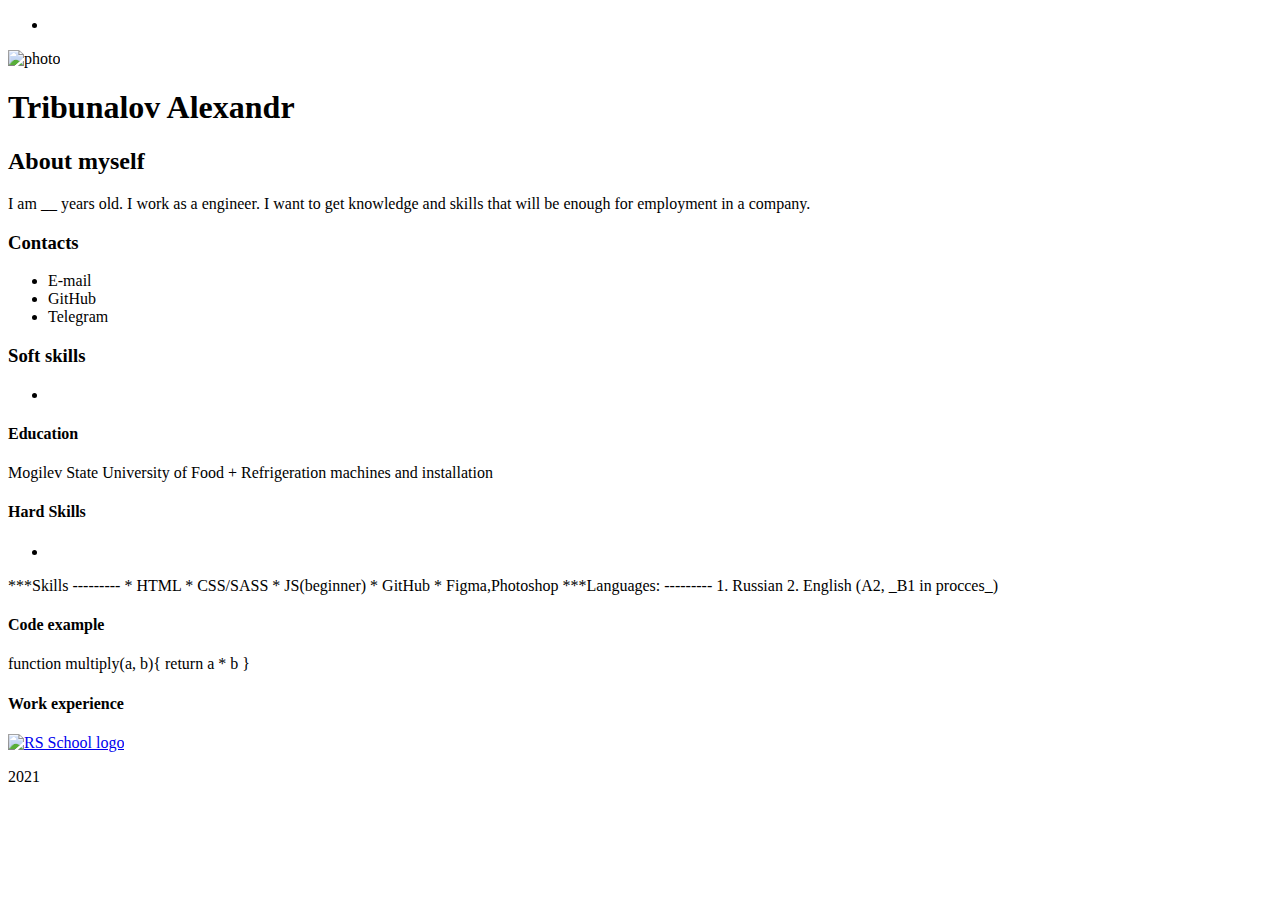
==== index.html @ b0faba46 "feat: add index.html and style.css files" ====
<!DOCTYPE html>
<html lang="en">
<head>
    <meta charset="UTF-8">
    <meta http-equiv="X-UA-Compatible" content="IE=edge">
    <meta name="viewport" content="width=device-width, initial-scale=1.0">
    <title>Document</title>
</head>
<body>
    <header class="header">
        <nav class="nav">
            <ul class="nav__list">
                <li class="nav__item">
                    <a href="" class="nav__link"></a>
                </li>



            </ul>
        </nav>
    </header>
    <main class="main">

        <div class="left">
            <section >
                <img class="photo" src="./img/photo.jpg" alt="photo">
                <h1 class="main__title">
                    Tribunalov Alexandr
                </h1>
                <p></p>
            </section>        
    
            <section class="about">
                <h2 class="subtitle">
                    About myself
                </h2>
                <p>
                    I am __ years old.
                    I work as a engineer. I want to get knowledge and skills that will be enough for employment in a company.
                </p>
            </section>  
    
            <section class="contacts">
                <h3 class="subtitle">
                    Contacts
                </h3>
                <ul class="contacts__list">
                    <li class="contacts__item">
                        E-mail
                        <a href="#" class="contacts__link"></a>
                    </li>
                    <li class="contacts__item">
                        GitHub
                        <a href="#" class="contacts__link"></a>
                    </li>
                    <li class="contacts__item">
                        Telegram
                        <a href="#" class="contacts__link"></a>
                    </li> 
    
    
                </ul>
            </section>
            <section class="soft-skills">
                <h3 class="subtitle">
                    Soft skills
                </h3>
                <ul class="soft-skills__list">
                    <li class="soft-skills__item">
    
                    </li>
    
    
    
    
    
                </ul>
            </section>
        </div>

        <div class="right">

            <section class="education">
                <h4 class="title">
                    Education
                </h4>
                <p>
                    Mogilev State University of Food
    + Refrigeration machines and installation

                </p>
            </section>

            <section class="hard-skills">
                <h4 class="title">
                    Hard Skills
                </h4>


                <ul class="hard-skills__list">
                    <li class="hard-skills__item">

                    </li>
                </ul>
                
                ***Skills
                ---------
                * HTML
                * CSS/SASS
                * JS(beginner)
                * GitHub
                * Figma,Photoshop

                
                ***Languages:
                ---------
                1. Russian
                2. English (A2, _B1 in procces_)
              
            </section>

            <section class="code">
                <h4 class="title">
                    Code example
                </h4>


                function multiply(a, b){
                    return a * b
                }
                
            </section>  

            <section class="experience">
                <h4 class="title">
                    Work experience
                </h4>
                <p>
                    
                </p>
            </section>          
           
        </div>        
    </main>
    
    <footer>
        <a href="Ice-by"></a>
        <a href="https://Ice-by.github.io/rsschool-cv/cv"><img src="" alt="RS School logo">
        </a>
        <p>2021</p>
    </footer> 
    
</body>
</html>
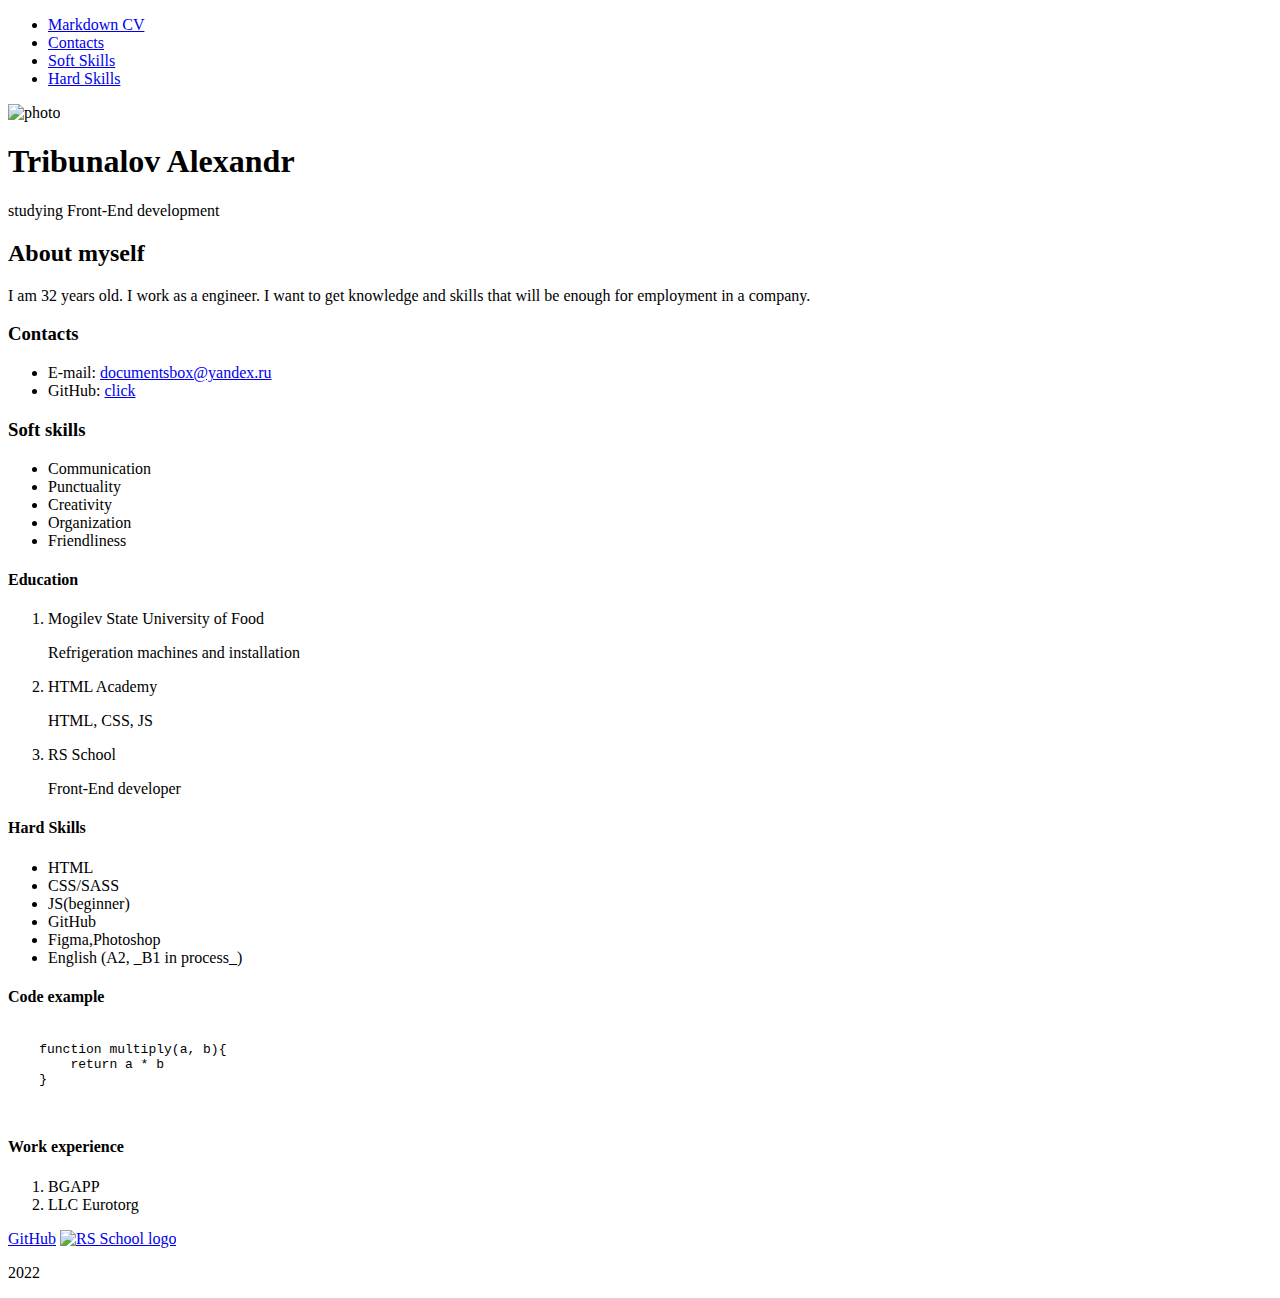
==== commit 12c68264: "feat: add index.html" ====
--- a/index.html
+++ b/index.html
@@ -4,151 +4,198 @@
     <meta charset="UTF-8">
     <meta http-equiv="X-UA-Compatible" content="IE=edge">
     <meta name="viewport" content="width=device-width, initial-scale=1.0">
-    <title>Document</title>
+    <title>CV</title>
+
+    <link rel="stylesheet" href="./css/normalize.css">
+    <link rel="stylesheet" href="./css/style.css">
 </head>
 <body>
     <header class="header">
-        <nav class="nav">
-            <ul class="nav__list">
-                <li class="nav__item">
-                    <a href="" class="nav__link"></a>
-                </li>
-
-
-
-            </ul>
-        </nav>
+        <div class="container">
+            <nav class="nav">
+                <ul class="nav__list">
+                    <li class="nav__item">
+                        <a href="https://Ice-by.github.io/rsschool-cv/cv" class="nav__link">Markdown CV</a>
+                    </li>   
+                    <li class="nav__item">
+                        <a href="#contacts" class="nav__link">Contacts</a>
+                    </li>   
+                    <li class="nav__item">
+                        <a href="#soft-skills" class="nav__link">Soft Skills</a>
+                    </li>   
+                    <li class="nav__item">
+                        <a href="#hard-skills" class="nav__link">Hard Skills</a>
+                    </li>     
+                </ul>
+
+                <div class="menu__btn">
+                    <span></span>
+                    <span></span>
+                    <span></span>
+                    <span></span>
+                  </div>
+            </nav>
+        </div>
+        
     </header>
     <main class="main">
-
-        <div class="left">
-            <section >
-                <img class="photo" src="./img/photo.jpg" alt="photo">
-                <h1 class="main__title">
-                    Tribunalov Alexandr
-                </h1>
-                <p></p>
-            </section>        
-    
-            <section class="about">
-                <h2 class="subtitle">
-                    About myself
-                </h2>
-                <p>
-                    I am __ years old.
-                    I work as a engineer. I want to get knowledge and skills that will be enough for employment in a company.
-                </p>
-            </section>  
-    
-            <section class="contacts">
-                <h3 class="subtitle">
-                    Contacts
-                </h3>
-                <ul class="contacts__list">
-                    <li class="contacts__item">
-                        E-mail
-                        <a href="#" class="contacts__link"></a>
-                    </li>
-                    <li class="contacts__item">
-                        GitHub
-                        <a href="#" class="contacts__link"></a>
-                    </li>
-                    <li class="contacts__item">
-                        Telegram
-                        <a href="#" class="contacts__link"></a>
-                    </li> 
-    
-    
-                </ul>
-            </section>
-            <section class="soft-skills">
-                <h3 class="subtitle">
-                    Soft skills
-                </h3>
-                <ul class="soft-skills__list">
-                    <li class="soft-skills__item">
-    
-                    </li>
-    
-    
-    
-    
-    
-                </ul>
-            </section>
-        </div>
-
-        <div class="right">
-
-            <section class="education">
-                <h4 class="title">
-                    Education
-                </h4>
-                <p>
-                    Mogilev State University of Food
-    + Refrigeration machines and installation
-
-                </p>
-            </section>
-
-            <section class="hard-skills">
-                <h4 class="title">
-                    Hard Skills
-                </h4>
-
-
-                <ul class="hard-skills__list">
-                    <li class="hard-skills__item">
-
-                    </li>
-                </ul>
-                
-                ***Skills
-                ---------
-                * HTML
-                * CSS/SASS
-                * JS(beginner)
-                * GitHub
-                * Figma,Photoshop
-
-                
-                ***Languages:
-                ---------
-                1. Russian
-                2. English (A2, _B1 in procces_)
-              
-            </section>
-
-            <section class="code">
-                <h4 class="title">
-                    Code example
-                </h4>
-
-
-                function multiply(a, b){
-                    return a * b
-                }
-                
-            </section>  
-
-            <section class="experience">
-                <h4 class="title">
-                    Work experience
-                </h4>
-                <p>
-                    
-                </p>
-            </section>          
-           
-        </div>        
+        <div class="container">
+            <div class="main__inner">
+                <div class="main__left">
+                    <section class="name">
+                        <img class="photo" src="./img/img.jpg" alt="photo">
+                        <h1 class="main__title">
+                            Tribunalov Alexandr
+                        </h1>
+                        <p>studying Front-End development</p>
+                    </section>        
+            
+                    <section class="about">
+                        <h2 class="subtitle">
+                            About myself
+                        </h2>
+                        <p>
+                            I am 32 years old.
+                            I work as a engineer. I want to get knowledge and skills that will be enough for employment in a company.
+                        </p>
+                    </section>  
+            
+                    <section class="contacts" id="contacts">
+                        <h3 class="subtitle">
+                            Contacts
+                        </h3>
+                        <ul class="contacts__list">
+                            <li class="contacts__item">
+                                E-mail:
+                                <a href="mailto:documentsbox@yandex.ru" class="contacts__link">documentsbox@yandex.ru</a>
+                            </li>
+                            <li class="contacts__item">
+                                GitHub: 
+                                <a href="https://Ice-by.github.io/rsschool-cv/cv" class="contacts__link">click</a>
+                            </li>
+                            <!-- <li class="contacts__item">
+                                Telegram:
+                                <a href="#" class="contacts__link"></a>
+                            </li>              -->            
+                        </ul>
+                    </section>
+                    <section class="soft-skills" id="soft-skills">
+                        <h3 class="subtitle">
+                            Soft skills
+                        </h3>
+                        <ul class="soft-skills__list">
+                            <li class="soft-skills__item">
+                                Communication 
+                            </li>    
+                            <li class="soft-skills__item">
+                                Punctuality
+                            </li>  
+                            <li class="soft-skills__item">
+                                Creativity
+                            </li>  
+                            <li class="soft-skills__item">
+                                Organization 
+                            </li>  
+                            <li class="soft-skills__item">
+                                Friendliness 
+                            </li>           
+            
+                        </ul>
+                    </section>
+                </div>
+        
+                <div class="main__right">        
+                    <section class="education">
+                        <h4 class="title">
+                            Education
+                        </h4>
+                        <ol class="education__list">
+                            <li class="education__item">
+                                Mogilev State University of Food
+                                <p>Refrigeration machines and installation</p>
+                            </li>
+                            <li class="education__item">
+                                HTML Academy
+                                <p>HTML, CSS, JS</p>
+                            </li>
+                            <li class="education__item">
+                                RS School
+                                <p>Front-End developer</p>
+                            </li>
+
+                        </ol>
+                    </section>
+        
+                    <section class="hard-skills" id="hard-skills">
+                        <h4 class="title">
+                            Hard Skills
+                        </h4> 
+                        <ul class="hard-skills__list">
+                            <li class="hard-skills__item">
+                                HTML
+                            </li>
+                            <li class="hard-skills__item">
+                                CSS/SASS
+                            </li>
+                            <li class="hard-skills__item">
+                                JS(beginner)
+                            </li>
+                            <li class="hard-skills__item">
+                                GitHub
+                            </li>
+                            <li class="hard-skills__item">
+                                Figma,Photoshop
+                            </li>
+                            <li class="hard-skills__item">
+                                English (A2, _B1 in process_)
+                            </li>
+                        </ul>                       
+                    </section>
+        
+                    <section class="code">
+                        <h4 class="title">
+                            Code example
+                        </h4>
+                            
+                        <pre>
+    <code>
+    function multiply(a, b){
+        return a * b
+    }
+    </code>
+                        </pre>                        
+                    </section>  
+        
+                    <section class="experience">
+                        <h4 class="title">
+                            Work experience
+                        </h4>
+                        <ol class="experience__list">
+                            <li class="experience__item">
+                                BGAPP
+                            </li>
+                            <li class="experience__item">
+                                LLC Eurotorg
+                            </li>                            
+                        </ol>
+                    </section> 
+                </div>
+            </div> 
+        </div>              
     </main>
     
-    <footer>
-        <a href="Ice-by"></a>
-        <a href="https://Ice-by.github.io/rsschool-cv/cv"><img src="" alt="RS School logo">
-        </a>
-        <p>2021</p>
+    <footer class="footer">
+        <div class="container">
+            <div class="footer__inner">
+                <a href="Ice-by">GitHub</a>
+                <a href="https://Ice-by.github.io/rsschool-cv/cv"><img class="footer__img" src="./img/rs_school.svg" alt="RS School logo">
+                </a>
+                <p>2022</p>
+            </div>            
+        </div>        
     </footer> 
+
+    <script src="./script.js"></script>
     
 </body>
 </html>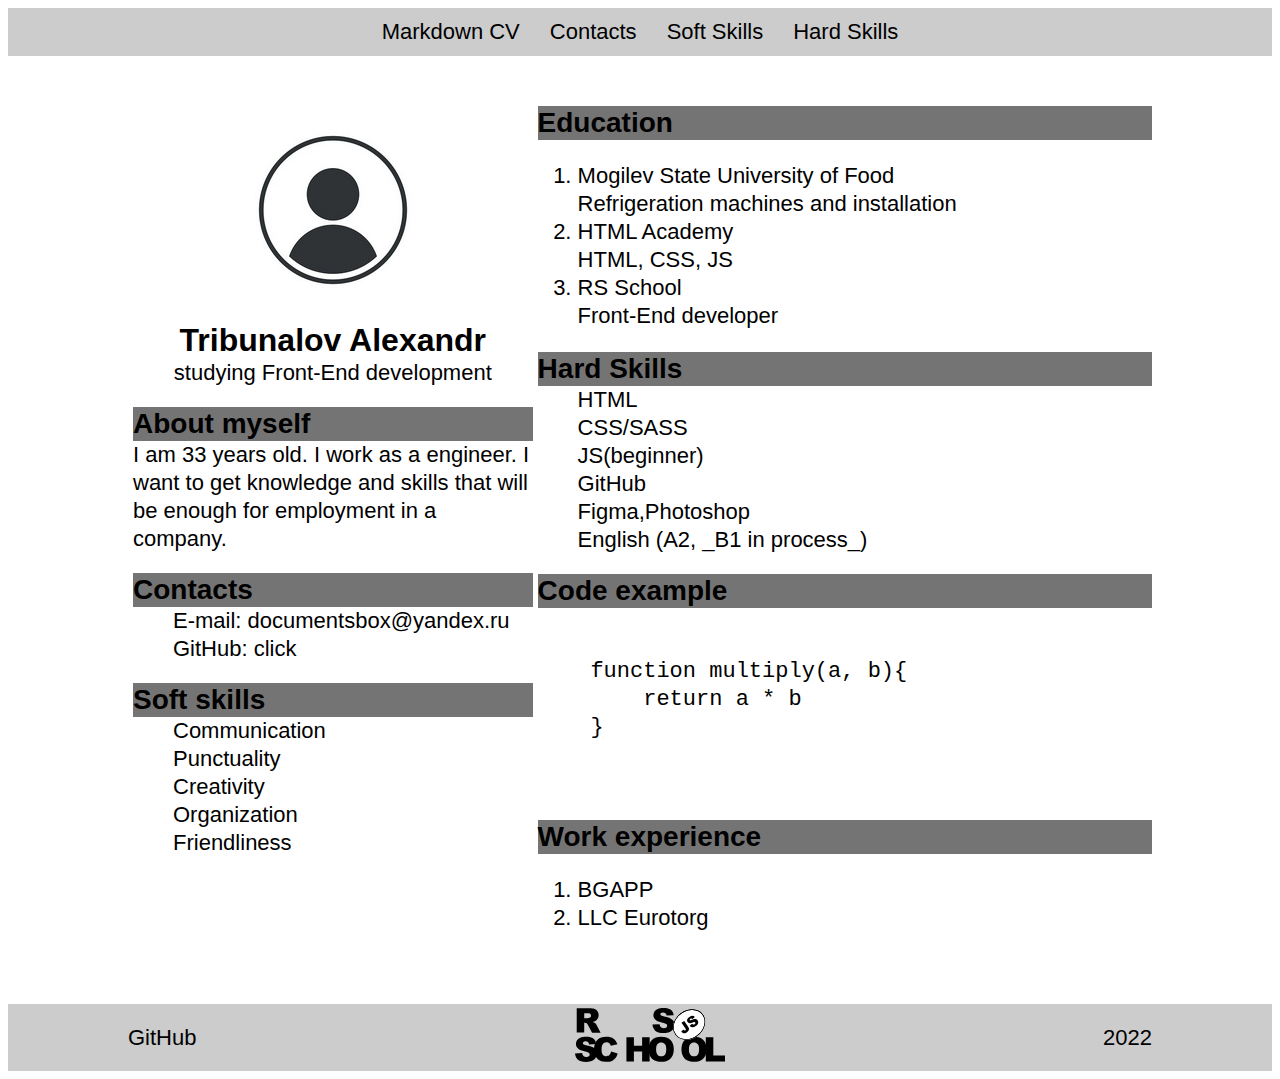
==== commit d6e53034: "docs:add information in index.html and css" ====
--- a/index.html
+++ b/index.html
@@ -1,201 +1,201 @@
-<!DOCTYPE html>
-<html lang="en">
-<head>
-    <meta charset="UTF-8">
-    <meta http-equiv="X-UA-Compatible" content="IE=edge">
-    <meta name="viewport" content="width=device-width, initial-scale=1.0">
-    <title>CV</title>
-
-    <link rel="stylesheet" href="./css/normalize.css">
-    <link rel="stylesheet" href="./css/style.css">
-</head>
-<body>
-    <header class="header">
-        <div class="container">
-            <nav class="nav">
-                <ul class="nav__list">
-                    <li class="nav__item">
-                        <a href="https://Ice-by.github.io/rsschool-cv/cv" class="nav__link">Markdown CV</a>
-                    </li>   
-                    <li class="nav__item">
-                        <a href="#contacts" class="nav__link">Contacts</a>
-                    </li>   
-                    <li class="nav__item">
-                        <a href="#soft-skills" class="nav__link">Soft Skills</a>
-                    </li>   
-                    <li class="nav__item">
-                        <a href="#hard-skills" class="nav__link">Hard Skills</a>
-                    </li>     
-                </ul>
-
-                <div class="menu__btn">
-                    <span></span>
-                    <span></span>
-                    <span></span>
-                    <span></span>
-                  </div>
-            </nav>
-        </div>
-        
-    </header>
-    <main class="main">
-        <div class="container">
-            <div class="main__inner">
-                <div class="main__left">
-                    <section class="name">
-                        <img class="photo" src="./img/img.jpg" alt="photo">
-                        <h1 class="main__title">
-                            Tribunalov Alexandr
-                        </h1>
-                        <p>studying Front-End development</p>
-                    </section>        
-            
-                    <section class="about">
-                        <h2 class="subtitle">
-                            About myself
-                        </h2>
-                        <p>
-                            I am 32 years old.
-                            I work as a engineer. I want to get knowledge and skills that will be enough for employment in a company.
-                        </p>
-                    </section>  
-            
-                    <section class="contacts" id="contacts">
-                        <h3 class="subtitle">
-                            Contacts
-                        </h3>
-                        <ul class="contacts__list">
-                            <li class="contacts__item">
-                                E-mail:
-                                <a href="mailto:documentsbox@yandex.ru" class="contacts__link">documentsbox@yandex.ru</a>
-                            </li>
-                            <li class="contacts__item">
-                                GitHub: 
-                                <a href="https://Ice-by.github.io/rsschool-cv/cv" class="contacts__link">click</a>
-                            </li>
-                            <!-- <li class="contacts__item">
-                                Telegram:
-                                <a href="#" class="contacts__link"></a>
-                            </li>              -->            
-                        </ul>
-                    </section>
-                    <section class="soft-skills" id="soft-skills">
-                        <h3 class="subtitle">
-                            Soft skills
-                        </h3>
-                        <ul class="soft-skills__list">
-                            <li class="soft-skills__item">
-                                Communication 
-                            </li>    
-                            <li class="soft-skills__item">
-                                Punctuality
-                            </li>  
-                            <li class="soft-skills__item">
-                                Creativity
-                            </li>  
-                            <li class="soft-skills__item">
-                                Organization 
-                            </li>  
-                            <li class="soft-skills__item">
-                                Friendliness 
-                            </li>           
-            
-                        </ul>
-                    </section>
-                </div>
-        
-                <div class="main__right">        
-                    <section class="education">
-                        <h4 class="title">
-                            Education
-                        </h4>
-                        <ol class="education__list">
-                            <li class="education__item">
-                                Mogilev State University of Food
-                                <p>Refrigeration machines and installation</p>
-                            </li>
-                            <li class="education__item">
-                                HTML Academy
-                                <p>HTML, CSS, JS</p>
-                            </li>
-                            <li class="education__item">
-                                RS School
-                                <p>Front-End developer</p>
-                            </li>
-
-                        </ol>
-                    </section>
-        
-                    <section class="hard-skills" id="hard-skills">
-                        <h4 class="title">
-                            Hard Skills
-                        </h4> 
-                        <ul class="hard-skills__list">
-                            <li class="hard-skills__item">
-                                HTML
-                            </li>
-                            <li class="hard-skills__item">
-                                CSS/SASS
-                            </li>
-                            <li class="hard-skills__item">
-                                JS(beginner)
-                            </li>
-                            <li class="hard-skills__item">
-                                GitHub
-                            </li>
-                            <li class="hard-skills__item">
-                                Figma,Photoshop
-                            </li>
-                            <li class="hard-skills__item">
-                                English (A2, _B1 in process_)
-                            </li>
-                        </ul>                       
-                    </section>
-        
-                    <section class="code">
-                        <h4 class="title">
-                            Code example
-                        </h4>
-                            
-                        <pre>
-    <code>
-    function multiply(a, b){
-        return a * b
-    }
-    </code>
-                        </pre>                        
-                    </section>  
-        
-                    <section class="experience">
-                        <h4 class="title">
-                            Work experience
-                        </h4>
-                        <ol class="experience__list">
-                            <li class="experience__item">
-                                BGAPP
-                            </li>
-                            <li class="experience__item">
-                                LLC Eurotorg
-                            </li>                            
-                        </ol>
-                    </section> 
-                </div>
-            </div> 
-        </div>              
-    </main>
-    
-    <footer class="footer">
-        <div class="container">
-            <div class="footer__inner">
-                <a href="Ice-by">GitHub</a>
-                <a href="https://Ice-by.github.io/rsschool-cv/cv"><img class="footer__img" src="./img/rs_school.svg" alt="RS School logo">
-                </a>
-                <p>2022</p>
-            </div>            
-        </div>        
-    </footer> 
-
-    <script src="./script.js"></script>
-    
-</body>
+<!DOCTYPE html>
+<html lang="en">
+<head>
+    <meta charset="UTF-8">
+    <meta http-equiv="X-UA-Compatible" content="IE=edge">
+    <meta name="viewport" content="width=device-width, initial-scale=1.0">
+    <title>CV</title>
+
+    <link rel="stylesheet" href="./css/normalize.css">
+    <link rel="stylesheet" href="./css/style.css">
+</head>
+<body>
+    <header class="header">
+        <div class="container">
+            <nav class="nav">
+                <ul class="nav__list">
+                    <li class="nav__item">
+                        <a href="https://Ice-by.github.io/rsschool-cv/cv" class="nav__link">Markdown CV</a>
+                    </li>   
+                    <li class="nav__item">
+                        <a href="#contacts" class="nav__link">Contacts</a>
+                    </li>   
+                    <li class="nav__item">
+                        <a href="#soft-skills" class="nav__link">Soft Skills</a>
+                    </li>   
+                    <li class="nav__item">
+                        <a href="#hard-skills" class="nav__link">Hard Skills</a>
+                    </li>     
+                </ul>
+
+                <div class="menu__btn">
+                    <span></span>
+                    <span></span>
+                    <span></span>
+                    <span></span>
+                  </div>
+            </nav>
+        </div>
+        
+    </header>
+    <main class="main">
+        <div class="container">
+            <div class="main__inner">
+                <div class="main__left">
+                    <section class="name">
+                        <img class="photo" src="./img/img.jpg" alt="photo">
+                        <h1 class="main__title">
+                            Tribunalov Alexandr
+                        </h1>
+                        <p>studying Front-End development</p>
+                    </section>        
+            
+                    <section class="about">
+                        <h2 class="subtitle">
+                            About myself
+                        </h2>
+                        <p>
+                            I am 33 years old.
+                            I work as a engineer. I want to get knowledge and skills that will be enough for employment in a company.
+                        </p>
+                    </section>  
+            
+                    <section class="contacts" id="contacts">
+                        <h3 class="subtitle">
+                            Contacts
+                        </h3>
+                        <ul class="contacts__list">
+                            <li class="contacts__item">
+                                E-mail:
+                                <a href="mailto:documentsbox@yandex.ru" class="contacts__link">documentsbox@yandex.ru</a>
+                            </li>
+                            <li class="contacts__item">
+                                GitHub: 
+                                <a href="https://Ice-by.github.io/rsschool-cv/cv" class="contacts__link">click</a>
+                            </li>
+                            <!-- <li class="contacts__item">
+                                Telegram:
+                                <a href="#" class="contacts__link"></a>
+                            </li>              -->            
+                        </ul>
+                    </section>
+                    <section class="soft-skills" id="soft-skills">
+                        <h3 class="subtitle">
+                            Soft skills
+                        </h3>
+                        <ul class="soft-skills__list">
+                            <li class="soft-skills__item">
+                                Communication 
+                            </li>    
+                            <li class="soft-skills__item">
+                                Punctuality
+                            </li>  
+                            <li class="soft-skills__item">
+                                Creativity
+                            </li>  
+                            <li class="soft-skills__item">
+                                Organization 
+                            </li>  
+                            <li class="soft-skills__item">
+                                Friendliness 
+                            </li>           
+            
+                        </ul>
+                    </section>
+                </div>
+        
+                <div class="main__right">        
+                    <section class="education">
+                        <h4 class="title">
+                            Education
+                        </h4>
+                        <ol class="education__list">
+                            <li class="education__item">
+                                Mogilev State University of Food
+                                <p>Refrigeration machines and installation</p>
+                            </li>
+                            <li class="education__item">
+                                HTML Academy
+                                <p>HTML, CSS, JS</p>
+                            </li>
+                            <li class="education__item">
+                                RS School
+                                <p>Front-End developer</p>
+                            </li>
+
+                        </ol>
+                    </section>
+        
+                    <section class="hard-skills" id="hard-skills">
+                        <h4 class="title">
+                            Hard Skills
+                        </h4> 
+                        <ul class="hard-skills__list">
+                            <li class="hard-skills__item">
+                                HTML
+                            </li>
+                            <li class="hard-skills__item">
+                                CSS/SASS
+                            </li>
+                            <li class="hard-skills__item">
+                                JS(beginner)
+                            </li>
+                            <li class="hard-skills__item">
+                                GitHub
+                            </li>
+                            <li class="hard-skills__item">
+                                Figma,Photoshop
+                            </li>
+                            <li class="hard-skills__item">
+                                English (A2, _B1 in process_)
+                            </li>
+                        </ul>                       
+                    </section>
+        
+                    <section class="code">
+                        <h4 class="title">
+                            Code example
+                        </h4>
+                            
+                        <pre>
+    <code>
+    function multiply(a, b){
+        return a * b
+    }
+    </code>
+                        </pre>                        
+                    </section>  
+        
+                    <section class="experience">
+                        <h4 class="title">
+                            Work experience
+                        </h4>
+                        <ol class="experience__list">
+                            <li class="experience__item">
+                                BGAPP
+                            </li>
+                            <li class="experience__item">
+                                LLC Eurotorg
+                            </li>                            
+                        </ol>
+                    </section> 
+                </div>
+            </div> 
+        </div>              
+    </main>
+    
+    <footer class="footer">
+        <div class="container">
+            <div class="footer__inner">
+                <a href="Ice-by">GitHub</a>
+                <a href="https://Ice-by.github.io/rsschool-cv/cv"><img class="footer__img" src="./img/rs_school.svg" alt="RS School logo">
+                </a>
+                <p>2022</p>
+            </div>            
+        </div>        
+    </footer> 
+
+    <script src="./script.js"></script>
+    
+</body>
 </html>--- a/css/style.css
+++ b/css/style.css
@@ -0,0 +1,257 @@
+html{
+    box-sizing: border-box;
+}
+*,
+*::before,
+*::after{
+    box-sizing: inherit;
+    /* padding: 0;
+    margin: 0;     */
+}
+body{
+    font-family: Arial, sans-serif;
+    font-size: 22px;
+    line-height: 28px;
+}
+@media (max-width: 720px){
+    body{        
+        font-size: 20px;
+        line-height: 26px;
+    }
+}
+@media (max-width: 640px){
+    body{        
+        font-size: 19px;
+        line-height: 25px;
+    }
+}
+@media (max-width: 480px){
+    body{        
+        font-size: 18px;
+        line-height: 24px;
+    }
+}
+ul{
+    /* padding: 0; */
+    margin: 0;
+    list-style: none;
+}
+/* ol{
+    list-style: none;
+} */
+h1,h2,h3,h4,h5,h6,p{
+    padding: 0;
+    margin: 0;
+}
+a{
+    text-decoration: none;
+    color: inherit;
+    padding: 0;
+    margin: 0;
+}
+.container{
+    max-width: 1054px;
+    width: 100%;
+    padding: 0 15px 0;
+    margin: 0 auto;
+}
+.hidden{    
+    display: none;
+    visibility: hidden;
+    width: 0;
+    height: 0;
+    margin: 0;
+    opacity: 0;    
+}
+.visually-hidden {
+    position: absolute;
+    width: 1px;
+    height: 1px;
+    margin: -1px;
+    border: 0;
+    padding: 0;
+    white-space: nowrap;
+    clip-path: inset(100%);
+    clip: rect(0 0 0 0);
+    overflow: hidden;
+}
+
+.main__title{
+    font-size: 32px;
+    line-height: 38px;
+}
+.subtitle{
+    font-size: 28px;
+    line-height: 34px;
+    background-color: #757474;
+}
+.title{
+    font-size: 28px;
+    line-height: 34px;
+    background-color: #757474;
+}
+
+
+.header{
+    background-color: #cccccc;
+}
+.nav__list{
+    display: flex;
+    justify-content: center;
+    align-items: center;   
+    padding-top: 10px;
+    padding-bottom: 10px; 
+    padding-left: 0;
+}
+@media (max-width: 480px){
+    .nav__list{
+        font-size: 16px;
+        line-height: 20px;
+    }
+}
+.nav__item{
+    padding-left: 15px;
+    padding-right: 15px;
+}
+@media (max-width: 720px){
+    .nav__item{
+        padding-left: 10px;
+        padding-right: 10px;
+    }
+}
+@media (max-width: 640px){
+    .nav__item{
+        padding-left: 5px;
+        padding-right: 5px;
+    }
+}
+.nav__item:hover{
+    color: #3e31ff;
+}
+
+
+.menu__btn{
+    display: none;
+    position: relative;
+    width: 40px;
+    height: 55px;
+    cursor: pointer;
+    transition: all .2s ease;
+}
+.menu__btn span:first-child,
+.menu__btn span:nth-child(2),
+.menu__btn span:nth-child(3),
+.menu__btn span:last-child{
+    right: 0;
+    width: 40px;
+    height: 4px;
+    background-color: #FFFFFF;
+    transition: all .2s ease;
+}
+
+.menu__btn span:first-child{
+    position: absolute;
+    top: 10px;
+}
+.menu__btn span:nth-child(2){
+    position: absolute;
+    top: 22px;
+    transform: translateY(-50%);
+}
+.menu__btn span:nth-child(3){
+    position: absolute;
+    top: 32px;
+    transform: translateY(-50%);
+}
+.menu__btn span:last-child{
+    position: absolute;
+    bottom: 11px;
+}
+
+.menu__btn.active span:first-child{
+    top: 25px;
+    transform: rotate(-45deg);
+}
+.menu__btn.active span:nth-child(2){
+    display: none;
+}
+.menu__btn.active span:nth-child(3){
+    display: none;
+}
+.menu__btn.active span:last-child{
+    top: 25px;
+    transform: rotate(45deg); 
+}
+/* .main{
+    padding-top: 50px;
+    padding-bottom: 50px;
+
+} */
+
+.main__inner{
+    display: flex;    
+}
+.main__left{
+    flex: 0 1 40%;
+    /* background-color: #6b61f8; */
+}    
+.main__right{
+    flex: 0 1 60%;
+}
+.main__left,
+.main__right{
+    padding-top: 50px;
+    padding-bottom: 50px;
+}
+.main__left{
+    padding-left: 5px;
+    padding-right: 5px;
+}
+@media (max-width: 720px){
+    .main__inner{
+        flex-wrap: wrap;  
+    }
+    .main__left,
+    .main__right{
+        flex-basis: 100%;
+    } 
+    .main__right{
+        padding-top: 0;
+        
+    } 
+    .main__left{
+        padding-top: 20px;
+       padding-bottom: 0;
+    }    
+}
+.name{
+    text-align: center;
+    margin-bottom: 20px;
+}
+.photo{
+    width: 208px;
+    height: 208px;
+}
+
+.about,
+.contacts,
+.soft-skills,
+.education,
+.hard-skills,
+.code,
+.experience{
+    margin-bottom: 20px;
+}
+
+.footer{
+    background-color: #cccccc;
+}
+.footer__inner{
+    display: flex;
+    justify-content: space-between;
+    align-items: center;
+}
+.footer__img{
+    width: 150px;
+    height: 60px;
+}
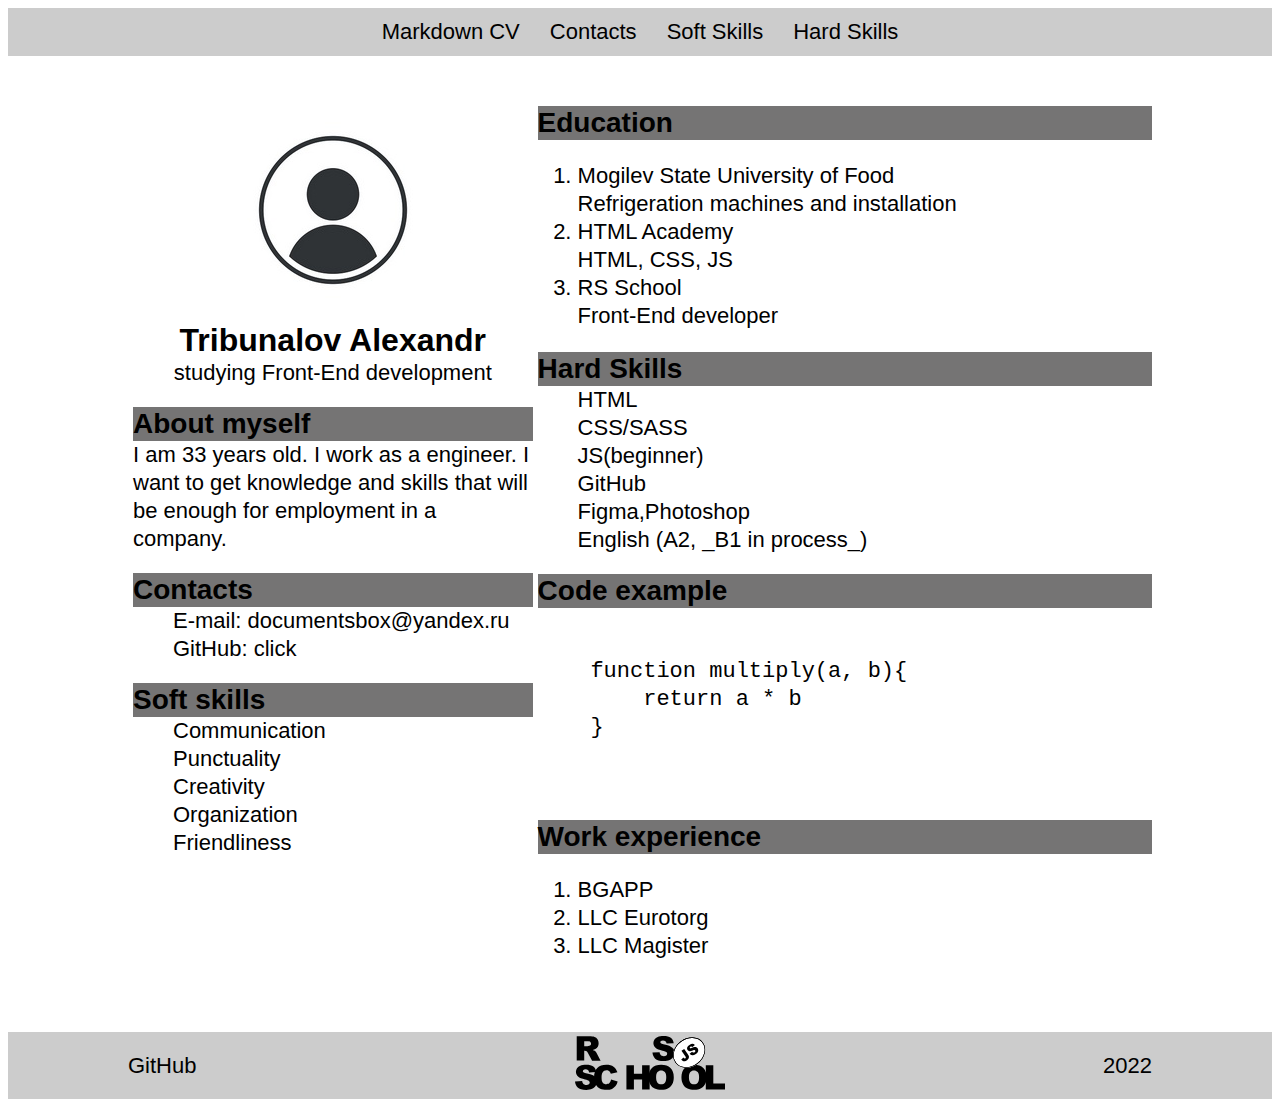
==== commit 50eb9fa1: "change: expirience" ====
--- a/index.html
+++ b/index.html
@@ -176,7 +176,10 @@
                             </li>
                             <li class="experience__item">
                                 LLC Eurotorg
-                            </li>                            
+                            </li>   
+                            <li class="experience__item">
+                                LLC Magister
+                            </li>  
                         </ol>
                     </section> 
                 </div>
@@ -198,4 +201,4 @@
     <script src="./script.js"></script>
     
 </body>
-</html>+</html>
